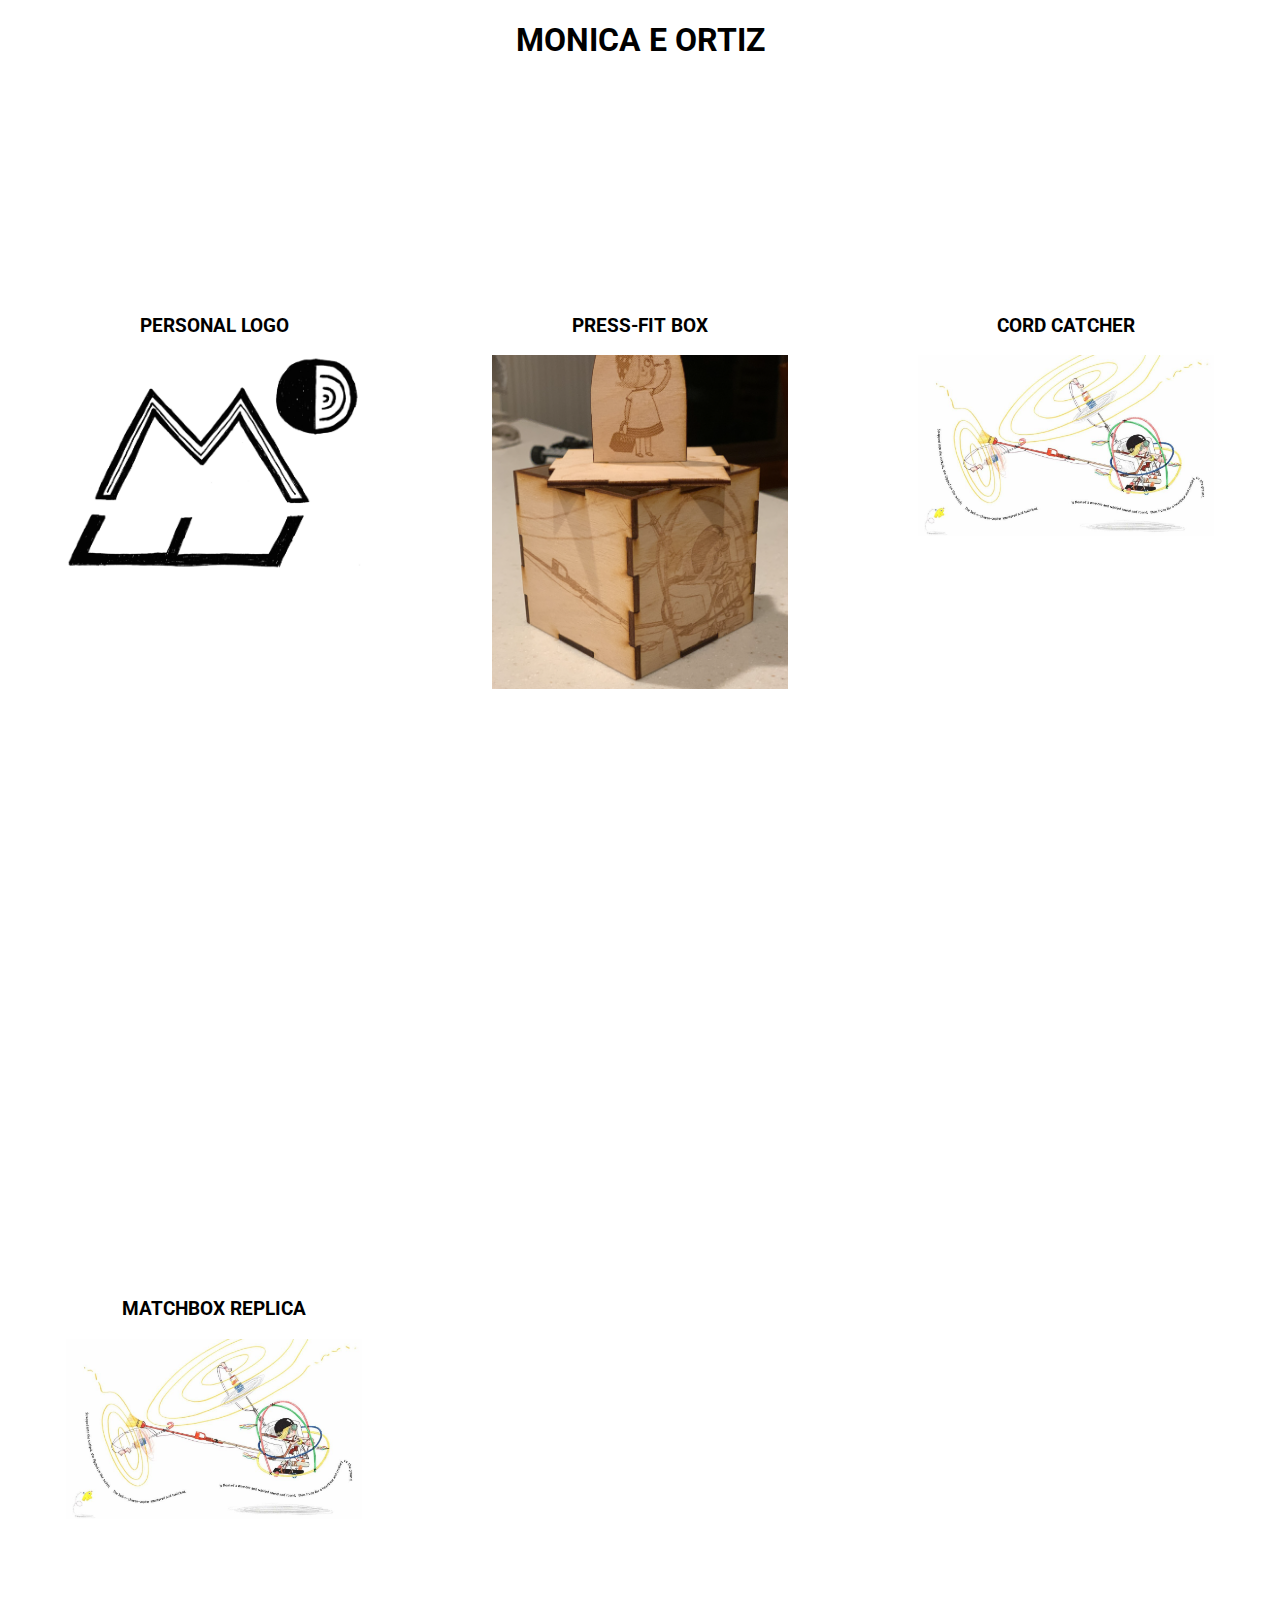
==== index_final.html @ 951b6556 "add p5js files" ====
<!DOCTYPE html><html><head>
    <script src="p5.min.js"></script>
   <script src="p5.svg.js"></script>
    <script src="p5.dom.min.js"></script>
    <script src="p5.sound.min.js"></script>
    <link rel="stylesheet" type="text/css" href="style.css">
    <meta charset="utf-8">
    <link rel="preconnect" href="https://fonts.gstatic.com">
    <link href="https://fonts.googleapis.com/css2?family=Roboto&display=swap" rel="stylesheet">


  </head>
  <body>

    <h1> MONICA E ORTIZ</h1>

    <div class='container'>

      <div class='project'>

      </div>

      <div class='project'>
      </div>

    </div>
    <script src="sketch.js"></script>

    <table>
      <tr>
        <td>
          <h3> PERSONAL LOGO</h3>
            <img src = 'Logo/Ortiz_Final.jpg' width=70%>
        </td>
        <td>
          <h3> PRESS-FIT BOX</h3>
            <img src = 'PressFit_Box/Press_fit_Final.png' width=70%>
        </td>
        <td>
          <h3> CORD CATCHER</h3>
            <img src = 'PressFit_Box/rosie_revere.jpg' width=70%>
        </td>
      </tr>
      <tr>
        <td>
          <h3> MATCHBOX REPLICA</h3>
            <img src = 'PressFit_Box/rosie_revere.jpg' width=70%>
        </td>
        <td></td>
      </tr>
    </table>

  </body>
</html>
---- style.css ----
html, body {
  margin: 0;
  padding: 0;
  font-family:'Roboto', sans-serif;
}

canvas {
  display: block;
  z-index: -1;
}

h1{
  text-align: center;
  font-family:
}



table{
  position: absolute;
  z-index: 1;
  width:100%;

}

td {
    width: 33vw;
    height: 33vw;
    vertical-align: baseline;
    padding-top:10px;
    text-align:center;

    &:after, &:before {
        content: '';

        display: block;
        padding-bottom: calc(50% - 0.5em);
    }
}




.container{
  position: relative;
}

.project {
  position: absolute;
  width:50%;
  float: left;

  left: 0px;
  top: 0px;
  z-index: 1;
}
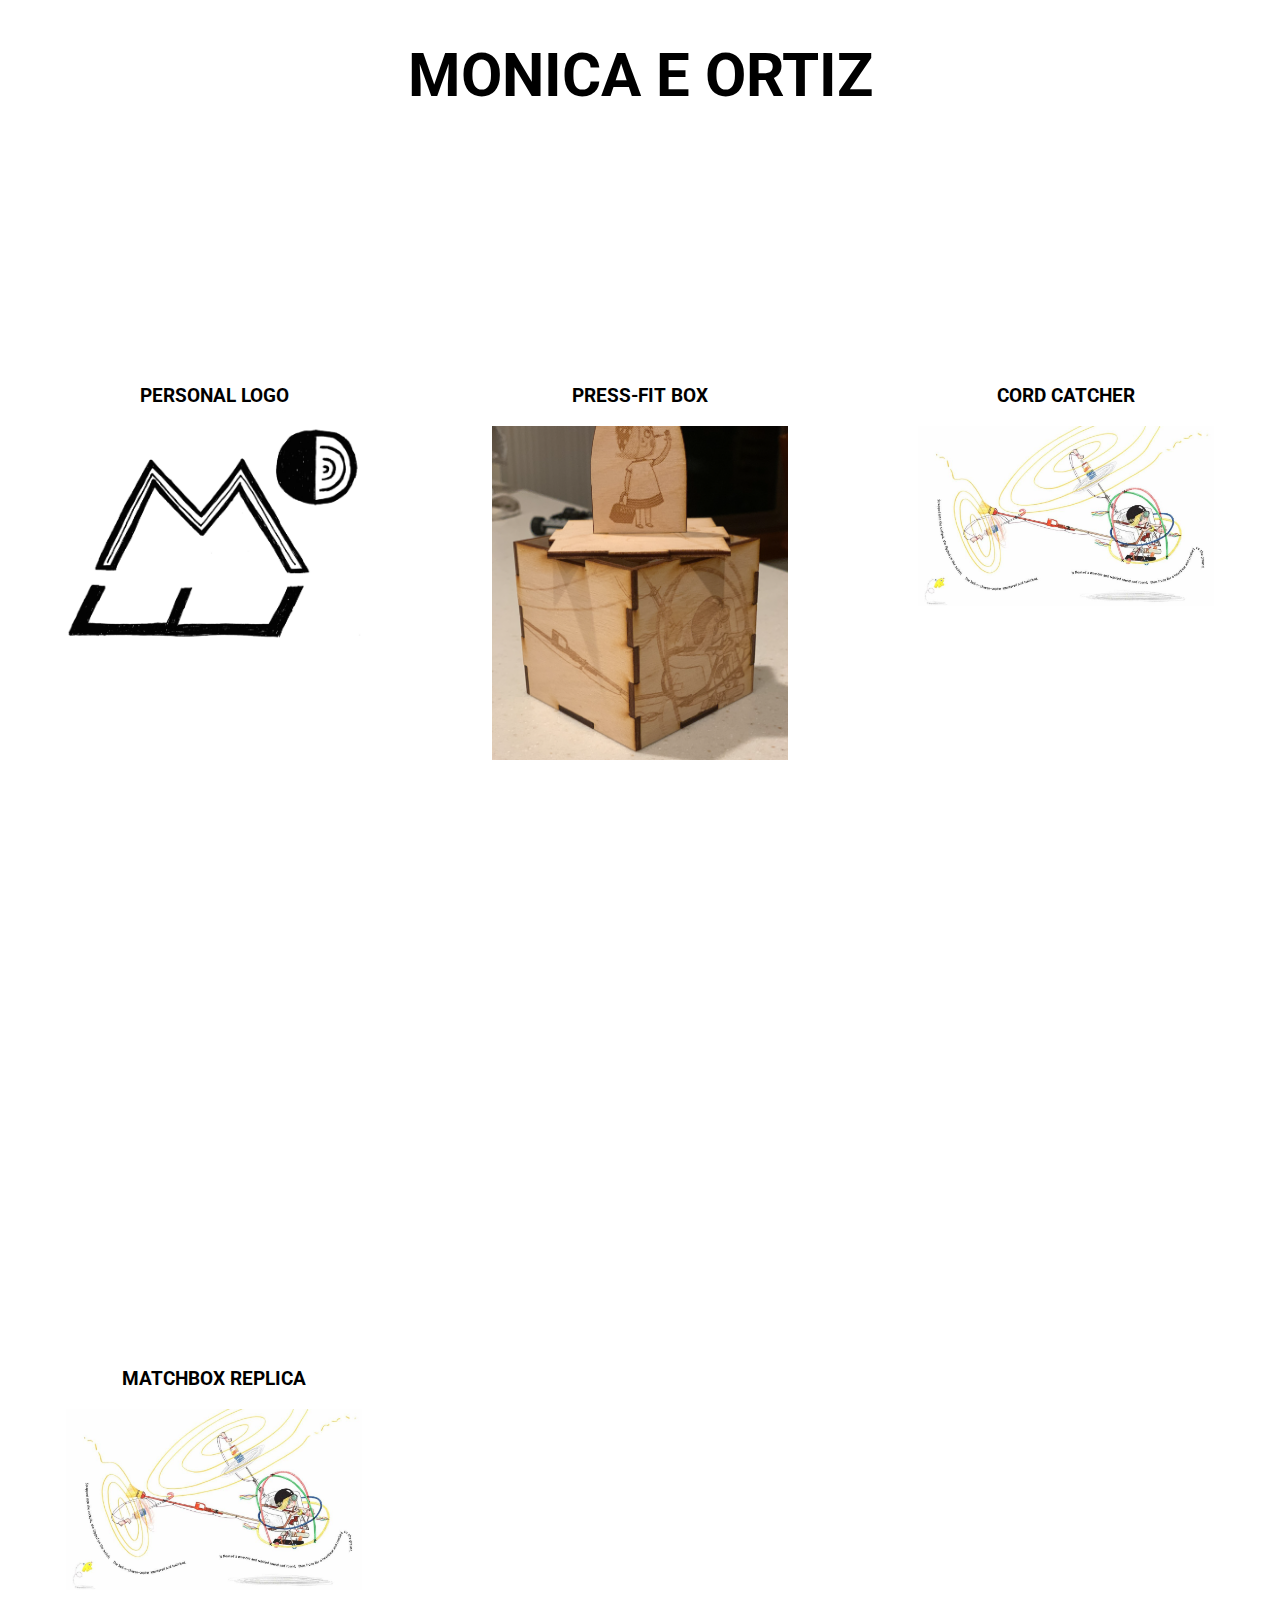
==== commit 252824f6: "update website" ====
--- a/index_final.html
+++ b/index_final.html
@@ -14,16 +14,6 @@
 
     <h1> MONICA E ORTIZ</h1>
 
-    <div class='container'>
-
-      <div class='project'>
-
-      </div>
-
-      <div class='project'>
-      </div>
-
-    </div>
     <script src="sketch.js"></script>
 
     <table>
--- a/style.css
+++ b/style.css
@@ -11,7 +11,12 @@
 
 h1{
   text-align: center;
-  font-family:
+  font-family: 'Roboto', serif;
+  font-size: 60px;
+  position: relative;
+  z-index: 1;
+  width:100%;
+
 }
 
 
